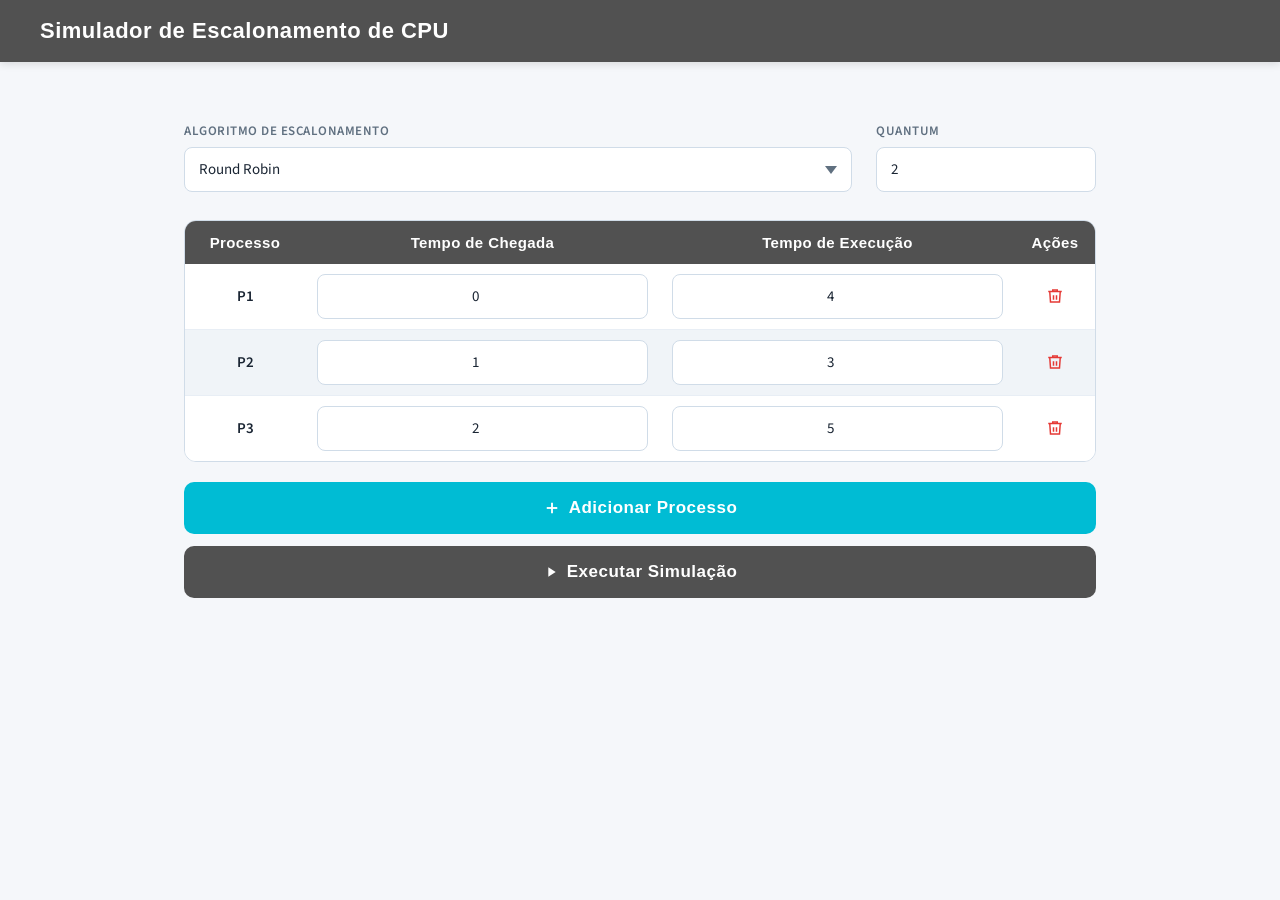
==== src/JS/index.html @ 25c1f4ca "Reestruturação" ====
<!DOCTYPE html>
<html lang="pt-BR">
<head>
<meta charset="UTF-8">
<meta name="viewport" content="width=device-width, initial-scale=1.0">
<title>Simulador de Escalonamento de CPU</title>
<link href="https://fonts.googleapis.com/css2?family=Rajdhani:wght@500;600;700&family=Source+Sans+3:wght@400;600&display=swap" rel="stylesheet">
<link rel="stylesheet" href="style.css">
</head>
<body>

<header>
  <h1>Simulador de Escalonamento de CPU</h1>
</header>

<div class="container">

  <div class="config-row" style="margin-top:28px">
    <div class="field-group">
      <label>Algoritmo de Escalonamento</label>
      <select id="algorithm">
        <option value="rr">Round Robin</option>
        <option value="srtf">SRTF (Shortest Remaining Time First)</option>
      </select>
    </div>
    <div class="field-group" id="quantum-wrapper">
      <label>Quantum</label>
      <input type="number" id="quantum" value="2" min="1">
    </div>
  </div>

  <div class="process-table-wrap">
    <table id="proc-table">
      <thead>
        <tr>
          <th>Processo</th>
          <th>Tempo de Chegada</th>
          <th>Tempo de Execução</th>
          <th>Ações</th>
        </tr>
      </thead>
      <tbody id="proc-body"></tbody>
    </table>
  </div>

  <button class="btn-add" onclick="addRow()">
    <svg width="18" height="18" viewBox="0 0 24 24" fill="none" stroke="currentColor" stroke-width="2.5"><line x1="12" y1="5" x2="12" y2="19"/><line x1="5" y1="12" x2="19" y2="12"/></svg>
    Adicionar Processo
  </button>

  <button class="btn-run" onclick="runSim()">
    <svg width="16" height="16" viewBox="0 0 24 24" fill="currentColor"><path d="M8 5v14l11-7z"/></svg>
    Executar Simulação
  </button>

  <div id="results">
    <div class="section-title">Gráfico de Gantt</div>
    <div class="gantt-card">
      <div class="gantt-outer">
        <div class="gantt-bars" id="gantt-bars"></div>
        <div class="gantt-timeline" id="gantt-timeline"></div>
      </div>
    </div>

    <div class="section-title">Métricas por Processo</div>
    <div class="metrics-card">
      <table>
        <thead>
          <tr>
            <th>Processo</th>
            <th>Chegada</th>
            <th>Burst</th>
            <th>Conclusão</th>
            <th>Turnaround</th>
            <th>Espera</th>
          </tr>
        </thead>
        <tbody id="metrics-body"></tbody>
      </table>
    </div>

    <div class="summary-row">
      <div class="summary-card">
        <div class="s-label">Tempo Médio de Espera (TME)</div>
        <div class="s-value" id="tme-val">—</div>
        <div class="s-desc">Média do tempo em fila de prontos</div>
      </div>
      <div class="summary-card">
        <div class="s-label">Tempo Médio de Turnaround (TMT)</div>
        <div class="s-value" id="tmt-val">—</div>
        <div class="s-desc">Média do tempo total de conclusão</div>
      </div>
    </div>
  </div>

</div>

<script src="round_robin.js"></script>
<script src="srtf.js"></script>
<script src="main.js"></script>
</body>
</html>
---- src/JS/style.css ----
:root {
  --cyan: #00bcd4;
  --cyan-dark: #0097a7;
  --cyan-light: #e0f7fa;
  --orange: #ff9800;
  --orange-dark: #e65100;
  --white: #ffffff;
  --gray-bg: #f5f7fa;
  --gray-row: #f0f4f8;
  --gray-dark: #515151; /* Cor do Python */
  --text: #1a2533;
  --text-muted: #607080;
  --border: #d0dce8;
  --red: #e53935;
}
* { box-sizing: border-box; margin: 0; padding: 0; }
body {
  font-family: 'Source Sans 3', sans-serif;
  background: var(--gray-bg);
  color: var(--text);
  min-height: 100vh;
  padding: 0 0 60px;
}
header {
  background: var(--gray-dark);
  padding: 18px 40px;
  display: flex;
  align-items: center;
  gap: 14px;
  box-shadow: 0 2px 8px rgba(0,0,0,0.12);
}

header h1 {
  font-family: 'Segoe UI', sans-serif;
  font-size: 22px;
  font-weight: 700;
  color: white;
  letter-spacing: 0.5px;
}
.container { max-width: 960px; margin: 0 auto; padding: 32px 24px 0; }

.config-row {
  display: grid;
  grid-template-columns: 1fr 220px;
  gap: 24px;
  margin-bottom: 28px;
}
.field-group label {
  display: block;
  font-size: 13px;
  font-weight: 600;
  color: var(--text-muted);
  margin-bottom: 7px;
  text-transform: uppercase;
  letter-spacing: 0.04em;
}
select, input[type="number"] {
  width: 100%;
  padding: 11px 14px;
  border: 1.5px solid var(--border);
  border-radius: 8px;
  font-size: 15px;
  font-family: 'Source Sans 3', sans-serif;
  color: var(--text);
  background: white;
  outline: none;
  transition: border-color .2s;
}
select:focus, input[type="number"]:focus { border-color: var(--cyan); }
select { appearance: none; background-image: url("data:image/svg+xml,%3Csvg xmlns='http://www.w3.org/2000/svg' width='12' height='8' viewBox='0 0 12 8'%3E%3Cpath fill='%23607080' d='M6 8L0 0h12z'/%3E%3C/svg%3E"); background-repeat: no-repeat; background-position: right 14px center; cursor: pointer; }

.process-table-wrap {
  background: white;
  border-radius: 12px;
  overflow: hidden;
  border: 1.5px solid var(--border);
  margin-bottom: 20px;
}
table { width: 100%; border-collapse: collapse; }
thead tr { background: var(--gray-dark); }
thead th {
  padding: 13px 16px;
  font-family: 'Segoe UI', sans-serif;
  font-size: 15px;
  font-weight: 600;
  color: white;
  text-align: center;
  letter-spacing: 0.4px;
}
thead th:first-child { text-align: center; width: 120px; }
thead th:last-child { width: 80px; }
tbody tr:nth-child(even) { background: var(--gray-row); }
tbody tr:nth-child(odd) { background: white; }
tbody td {
  padding: 10px 12px;
  text-align: center;
  font-size: 15px;
  border-bottom: 1px solid #e8eef5;
}
tbody tr:last-child td { border-bottom: none; }
tbody td:first-child { font-weight: 600; color: var(--text); }
tbody td input {
  width: 100%;
  padding: 8px 10px;
  border: 1.5px solid var(--border);
  border-radius: 6px;
  font-size: 14px;
  text-align: center;
  background: white;
  transition: border-color .2s;
}
tbody td input:focus { border-color: var(--cyan); outline: none; }
.btn-del {
  background: none; border: none; cursor: pointer;
  color: var(--red); font-size: 18px; padding: 4px 8px;
  border-radius: 6px; transition: background .15s;
}
.btn-del:hover { background: #ffebee; }
.btn-del svg { display: block; }

/* Botões invertidos para bater com o Python */
.btn-add {
  width: 100%;
  padding: 16px;
  background: var(--cyan);
  color: white;
  border: none;
  border-radius: 10px;
  font-family: 'Segoe UI', sans-serif;
  font-size: 17px;
  font-weight: 700;
  letter-spacing: 0.5px;
  cursor: pointer;
  margin-bottom: 12px;
  transition: background .2s, transform .1s;
  display: flex; align-items: center; justify-content: center; gap: 8px;
}
.btn-add:hover { background: var(--cyan-dark); }
.btn-add:active { transform: scale(0.99); }

.btn-run {
  width: 100%;
  padding: 16px;
  background: var(--gray-dark);
  color: white;
  border: none;
  border-radius: 10px;
  font-family: 'Segoe UI', sans-serif;
  font-size: 17px;
  font-weight: 700;
  letter-spacing: 0.5px;
  cursor: pointer;
  margin-bottom: 32px;
  transition: background .2s, transform .1s;
  display: flex; align-items: center; justify-content: center; gap: 8px;
}
.btn-run:hover { background: #424242; }
.btn-run:active { transform: scale(0.99); }

/* RESULTS */
#results { display: none; animation: fadeIn .4s ease; }
@keyframes fadeIn { from { opacity: 0; transform: translateY(10px); } to { opacity: 1; transform: translateY(0); } }

.section-title {
  font-family: 'Segoe UI', sans-serif;
  font-size: 18px;
  font-weight: 700;
  color: var(--text);
  margin-bottom: 14px;
  padding-bottom: 8px;
  border-bottom: 2px solid var(--cyan);
  display: inline-block;
  letter-spacing: 0.3px;
}

/* GANTT */
.gantt-card {
background: white;
border-radius: 12px;
border: 1.5px solid var(--border);
padding: 22px 20px;
margin-bottom: 28px;
overflow-x: auto;
}
.gantt-outer { 
min-width: 100%; 
width: max-content; /* Permite que o gráfico cresça sem limites */
}
.gantt-bars {
display: flex;
align-items: stretch;
border: 2px solid var(--cyan-dark);
border-radius: 8px;
overflow: hidden;
margin-bottom: 0;
width: max-content; /* Faz a borda abraçar exatamente o tamanho dos blocos */
}

.gantt-block {
display: flex;
flex-direction: column;
align-items: center;
justify-content: center;
padding: 10px 4px;
border-right: 2px solid var(--cyan-dark);
position: relative;
font-family: 'Segoe UI', sans-serif;
font-size: 14px;
font-weight: 700;
cursor: default;
transition: filter .15s;
flex-shrink: 0; /* IMPEDE QUE O BLOCO SEJA ESMAGADO */
overflow: hidden;
}
.gantt-block:last-child { border-right: none; }
.gantt-block:hover { filter: brightness(0.93); }
.gantt-block .g-pid { font-size: 15px; font-weight: 700; }
.gantt-block .g-range { font-size: 11px; font-weight: 600; margin-top: 2px; opacity: 0.75; }

.gantt-timeline {
display: flex;
margin-top: 4px;
padding-left: 0;
font-size: 11px;
color: var(--text-muted);
width: max-content; /* Acompanha a largura exata das barras */
}

.gantt-tick {
text-align: left;
font-size: 11px;
color: var(--text-muted);
flex-shrink: 0; /* IMPEDE QUE O TEXTO SEJA ESMAGADO */
}

/* COLORS for gantt blocks */
.gc-0 { background: #b2ebf2; color: #006064; }
.gc-1 { background: #c8e6c9; color: #1b5e20; }
.gc-2 { background: #ffe0b2; color: #bf360c; }
.gc-3 { background: #e1bee7; color: #4a148c; }
.gc-4 { background: #fce4ec; color: #880e4f; }
.gc-5 { background: #fff9c4; color: #f57f17; }
.gc-6 { background: #b3e5fc; color: #01579b; }
.gc-7 { background: #dcedc8; color: #33691e; }

/* METRICS TABLE */
.metrics-card {
  background: white;
  border-radius: 12px;
  border: 1.5px solid var(--border);
  overflow: hidden;
  margin-bottom: 28px;
}
.metrics-card table { width: 100%; border-collapse: collapse; }
.metrics-card thead tr { background: var(--gray-dark); }
.metrics-card thead th {
  padding: 12px 14px;
  font-family: 'Segoe UI', sans-serif;
  font-size: 14px;
  font-weight: 600;
  color: white;
  text-align: center;
  letter-spacing: 0.3px;
}
.metrics-card tbody tr:nth-child(even) { background: var(--gray-row); }
.metrics-card tbody td {
  padding: 11px 14px;
  text-align: center;
  font-size: 14px;
  border-bottom: 1px solid #e8eef5;
}
.metrics-card tbody tr:last-child td { border-bottom: none; }
.pid-badge {
  display: inline-block;
  padding: 3px 12px;
  border-radius: 99px;
  font-weight: 700;
  font-family: 'Segoe UI', sans-serif;
  font-size: 14px;
}

/* SUMMARY CARDS */
.summary-row {
  display: grid;
  grid-template-columns: 1fr 1fr;
  gap: 16px;
  margin-bottom: 32px;
}
.summary-card {
  background: white;
  border-radius: 12px;
  border: 1.5px solid var(--border);
  padding: 20px 24px;
  display: flex;
  flex-direction: column;
  gap: 4px;
}
.summary-card .s-label {
  font-size: 12px;
  font-weight: 600;
  color: var(--text-muted);
  text-transform: uppercase;
  letter-spacing: 0.05em;
}
.summary-card .s-value {
  font-family: 'Segoe UI', sans-serif;
  font-size: 32px;
  font-weight: 700;
  color: var(--cyan-dark);
}
.summary-card .s-desc { font-size: 12px; color: var(--text-muted); }
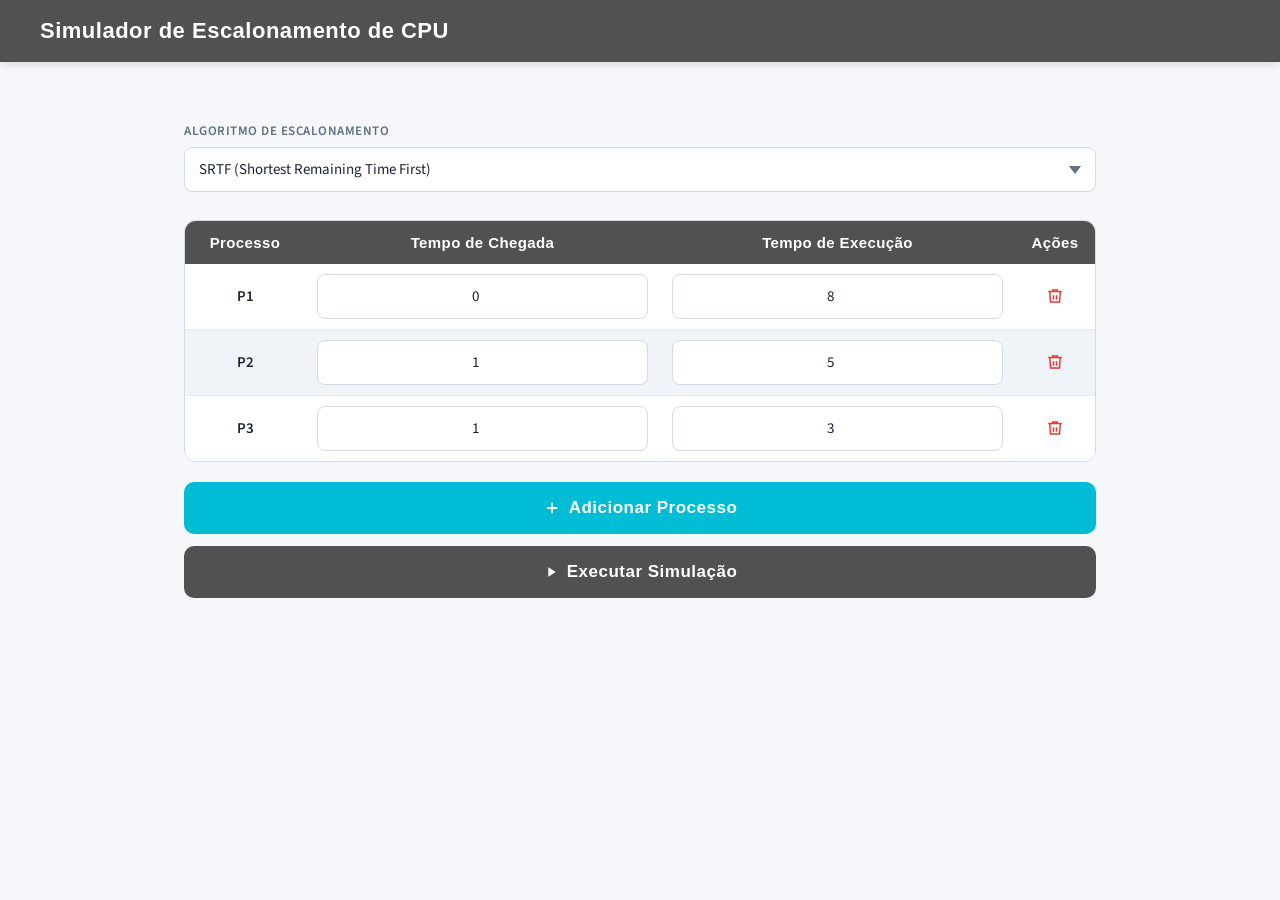
==== commit 53302313: "Update" ====
--- a/src/JS/index.html
+++ b/src/JS/index.html
@@ -18,10 +18,10 @@
   <div class="config-row" style="margin-top:28px">
     <div class="field-group">
       <label>Algoritmo de Escalonamento</label>
-      <select id="algorithm">
-        <option value="rr">Round Robin</option>
-        <option value="srtf">SRTF (Shortest Remaining Time First)</option>
-      </select>
+        <select id="algorithm">
+          <option value="srtf" selected>SRTF (Shortest Remaining Time First)</option>
+          <option value="rr">Round Robin</option>
+        </select>
     </div>
     <div class="field-group" id="quantum-wrapper">
       <label>Quantum</label>
